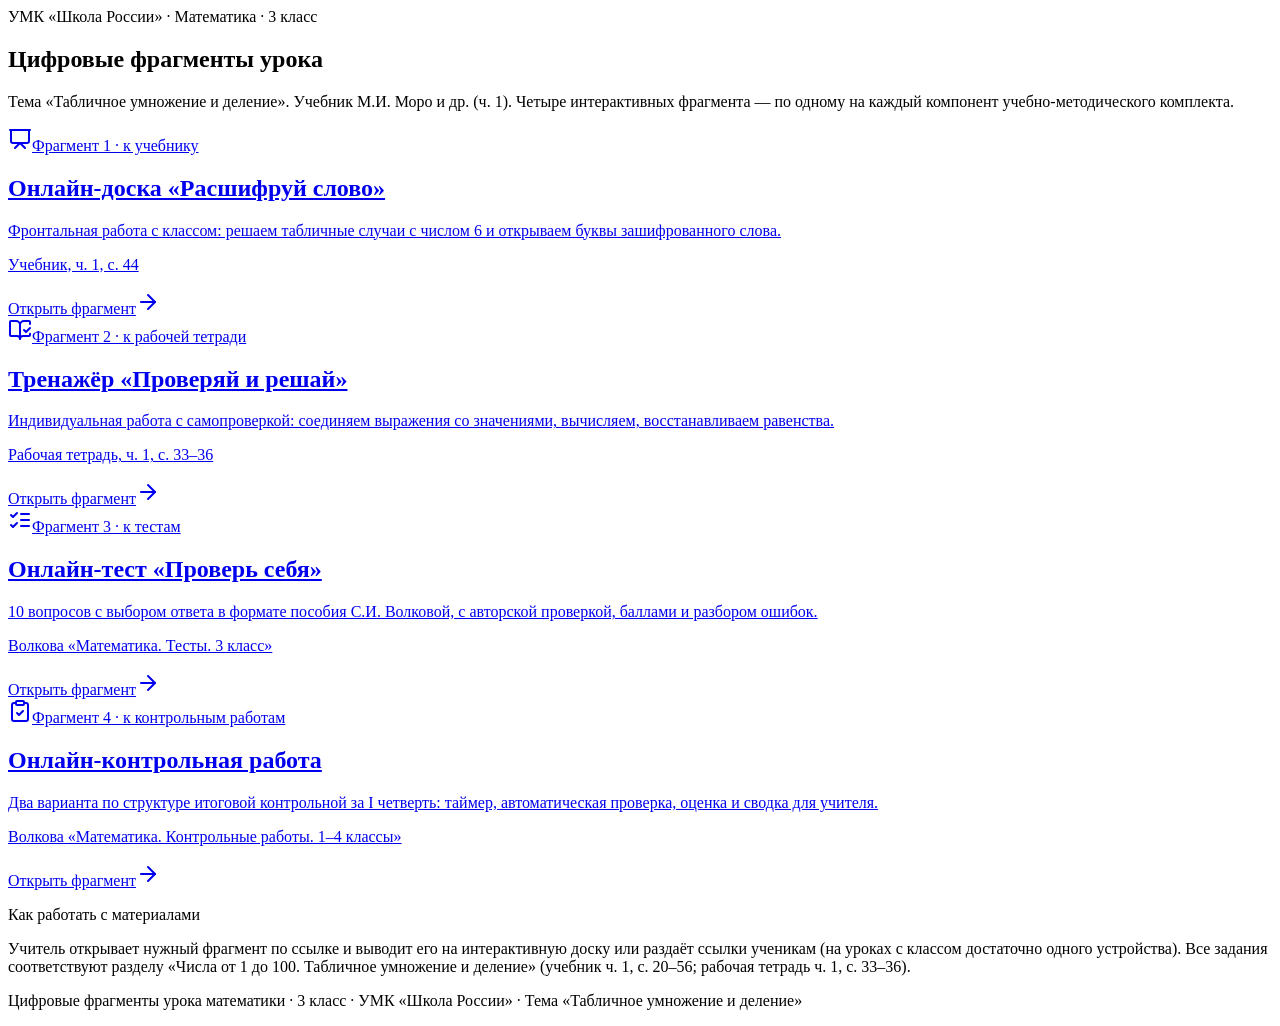
==== index.html @ 80b9be31 "Add files via upload" ====
<!DOCTYPE html><!--KElu5ObRiGUeJaAwIswGi--><html lang="ru"><head><meta charSet="utf-8"/><meta name="viewport" content="width=device-width, initial-scale=1"/><link rel="preload" href="/matematika-3klass/_next/static/media/83afe278b6a6bb3c-s.p.3a6ba036.woff2" as="font" crossorigin="" type="font/woff2"/><link rel="preload" href="/matematika-3klass/_next/static/media/9c72aa0f40e4eef8-s.p.18a48cbc.woff2" as="font" crossorigin="" type="font/woff2"/><link rel="stylesheet" href="/matematika-3klass/_next/static/chunks/040782c4805a6577.css" data-precedence="next"/><link rel="stylesheet" href="/matematika-3klass/_next/static/chunks/7fce589b2385b7d5.css" data-precedence="next"/><link rel="preload" as="script" fetchPriority="low" href="/matematika-3klass/_next/static/chunks/c39637bc9d8cb116.js"/><script src="/matematika-3klass/_next/static/chunks/771dedee3f5e1621.js" async=""></script><script src="/matematika-3klass/_next/static/chunks/db49c2003ae51c09.js" async=""></script><script src="/matematika-3klass/_next/static/chunks/turbopack-917b7f9164944c1e.js" async=""></script><script src="/matematika-3klass/_next/static/chunks/2f236954d6a65e12.js" async=""></script><script src="/matematika-3klass/_next/static/chunks/d561107c18f79517.js" async=""></script><script src="/matematika-3klass/_next/static/chunks/2fcfa10d808126ef.js" async=""></script><script src="/matematika-3klass/_next/static/chunks/d7e32919a935c265.js" async=""></script><meta name="next-size-adjust" content=""/><title>Табличное умножение и деление · 3 класс · цифровые фрагменты урока</title><meta name="description" content="Цифровые фрагменты урока математики в 3 классе (УМК «Школа России», учебник М.И. Моро и др.), тема «Табличное умножение и деление»: онлайн-доска, тренажёр к рабочей тетради, онлайн-тест и онлайн-контрольная работа."/><meta name="keywords" content="математика 3 класс,Школа России,табличное умножение,таблица умножения на 6,онлайн-доска,онлайн-тест,контрольная работа"/><script src="/matematika-3klass/_next/static/chunks/664adc71bc2617c2.js" noModule=""></script></head><body class="inter_53567ffd-module__iusvYa__variable antialiased bg-background text-foreground"><div hidden=""><!--$--><!--/$--></div><div class="flex min-h-screen flex-col bg-[#faf8f2]"><div class="flex w-full flex-col"><div class="h-2 w-full bg-stone-800" aria-hidden="true"></div><main class="mx-auto w-full max-w-5xl flex-1 px-4 pb-10 pt-10"><section class="mb-8 text-center"><span data-slot="badge" class="inline-flex items-center justify-center rounded-md border px-2 py-0.5 text-xs font-medium w-fit whitespace-nowrap shrink-0 [&amp;&gt;svg]:size-3 gap-1 [&amp;&gt;svg]:pointer-events-none focus-visible:border-ring focus-visible:ring-ring/50 focus-visible:ring-[3px] aria-invalid:ring-destructive/20 dark:aria-invalid:ring-destructive/40 aria-invalid:border-destructive transition-[color,box-shadow] overflow-hidden border-transparent [a&amp;]:hover:bg-primary/90 mb-3 bg-stone-800 text-white">УМК «Школа России» · Математика · 3 класс</span><h1 class="text-3xl font-black leading-tight text-stone-900 sm:text-4xl">Цифровые фрагменты урока</h1><p class="mx-auto mt-3 max-w-2xl text-lg text-stone-600">Тема «Табличное умножение и деление». Учебник М.И. Моро и др. (ч. 1). Четыре интерактивных фрагмента — по одному на каждый компонент учебно-методического комплекта.</p></section><section class="grid gap-4 sm:grid-cols-2" aria-label="Цифровые фрагменты"><a href="#doska" class="group flex flex-col rounded-2xl border-2 border-stone-200 bg-white p-6 shadow-sm transition-all hover:-translate-y-1 hover:shadow-md bg-emerald-100 text-emerald-800 hover:border-emerald-400"><div class="mb-3 flex items-center gap-3"><span class="flex h-12 w-12 items-center justify-center rounded-xl bg-white shadow-sm"><svg xmlns="http://www.w3.org/2000/svg" width="24" height="24" viewBox="0 0 24 24" fill="none" stroke="currentColor" stroke-width="2" stroke-linecap="round" stroke-linejoin="round" class="lucide lucide-presentation h-6 w-6" aria-hidden="true"><path d="M2 3h20"></path><path d="M21 3v11a2 2 0 0 1-2 2H5a2 2 0 0 1-2-2V3"></path><path d="m7 21 5-5 5 5"></path></svg></span><span data-slot="badge" class="inline-flex items-center justify-center rounded-md border px-2 py-0.5 text-xs font-medium w-fit whitespace-nowrap shrink-0 [&amp;&gt;svg]:size-3 gap-1 [&amp;&gt;svg]:pointer-events-none focus-visible:border-ring focus-visible:ring-ring/50 focus-visible:ring-[3px] aria-invalid:ring-destructive/20 dark:aria-invalid:ring-destructive/40 aria-invalid:border-destructive transition-[color,box-shadow] overflow-hidden text-foreground [a&amp;]:hover:bg-accent [a&amp;]:hover:text-accent-foreground border-current/30 bg-white/60">Фрагмент 1 · к учебнику</span></div><h2 class="text-xl font-bold text-stone-900">Онлайн-доска «Расшифруй слово»</h2><p class="mt-2 flex-1 text-sm leading-relaxed text-stone-600">Фронтальная работа с классом: решаем табличные случаи с числом 6 и открываем буквы зашифрованного слова.</p><p class="mt-2 text-xs font-medium text-stone-500">Учебник, ч. 1, с. 44</p><span class="mt-4 inline-flex items-center gap-1 font-semibold text-stone-900">Открыть фрагмент<svg xmlns="http://www.w3.org/2000/svg" width="24" height="24" viewBox="0 0 24 24" fill="none" stroke="currentColor" stroke-width="2" stroke-linecap="round" stroke-linejoin="round" class="lucide lucide-arrow-right h-4 w-4 transition-transform group-hover:translate-x-1" aria-hidden="true"><path d="M5 12h14"></path><path d="m12 5 7 7-7 7"></path></svg></span></a><a href="#trenazher" class="group flex flex-col rounded-2xl border-2 border-stone-200 bg-white p-6 shadow-sm transition-all hover:-translate-y-1 hover:shadow-md bg-amber-100 text-amber-800 hover:border-amber-400"><div class="mb-3 flex items-center gap-3"><span class="flex h-12 w-12 items-center justify-center rounded-xl bg-white shadow-sm"><svg xmlns="http://www.w3.org/2000/svg" width="24" height="24" viewBox="0 0 24 24" fill="none" stroke="currentColor" stroke-width="2" stroke-linecap="round" stroke-linejoin="round" class="lucide lucide-book-open-check h-6 w-6" aria-hidden="true"><path d="M12 21V7"></path><path d="m16 12 2 2 4-4"></path><path d="M22 6V4a1 1 0 0 0-1-1h-5a4 4 0 0 0-4 4 4 4 0 0 0-4-4H3a1 1 0 0 0-1 1v13a1 1 0 0 0 1 1h6a3 3 0 0 1 3 3 3 3 0 0 1 3-3h6a1 1 0 0 0 1-1v-1.3"></path></svg></span><span data-slot="badge" class="inline-flex items-center justify-center rounded-md border px-2 py-0.5 text-xs font-medium w-fit whitespace-nowrap shrink-0 [&amp;&gt;svg]:size-3 gap-1 [&amp;&gt;svg]:pointer-events-none focus-visible:border-ring focus-visible:ring-ring/50 focus-visible:ring-[3px] aria-invalid:ring-destructive/20 dark:aria-invalid:ring-destructive/40 aria-invalid:border-destructive transition-[color,box-shadow] overflow-hidden text-foreground [a&amp;]:hover:bg-accent [a&amp;]:hover:text-accent-foreground border-current/30 bg-white/60">Фрагмент 2 · к рабочей тетради</span></div><h2 class="text-xl font-bold text-stone-900">Тренажёр «Проверяй и решай»</h2><p class="mt-2 flex-1 text-sm leading-relaxed text-stone-600">Индивидуальная работа с самопроверкой: соединяем выражения со значениями, вычисляем, восстанавливаем равенства.</p><p class="mt-2 text-xs font-medium text-stone-500">Рабочая тетрадь, ч. 1, с. 33–36</p><span class="mt-4 inline-flex items-center gap-1 font-semibold text-stone-900">Открыть фрагмент<svg xmlns="http://www.w3.org/2000/svg" width="24" height="24" viewBox="0 0 24 24" fill="none" stroke="currentColor" stroke-width="2" stroke-linecap="round" stroke-linejoin="round" class="lucide lucide-arrow-right h-4 w-4 transition-transform group-hover:translate-x-1" aria-hidden="true"><path d="M5 12h14"></path><path d="m12 5 7 7-7 7"></path></svg></span></a><a href="#test" class="group flex flex-col rounded-2xl border-2 border-stone-200 bg-white p-6 shadow-sm transition-all hover:-translate-y-1 hover:shadow-md bg-teal-100 text-teal-800 hover:border-teal-400"><div class="mb-3 flex items-center gap-3"><span class="flex h-12 w-12 items-center justify-center rounded-xl bg-white shadow-sm"><svg xmlns="http://www.w3.org/2000/svg" width="24" height="24" viewBox="0 0 24 24" fill="none" stroke="currentColor" stroke-width="2" stroke-linecap="round" stroke-linejoin="round" class="lucide lucide-list-checks h-6 w-6" aria-hidden="true"><path d="m3 17 2 2 4-4"></path><path d="m3 7 2 2 4-4"></path><path d="M13 6h8"></path><path d="M13 12h8"></path><path d="M13 18h8"></path></svg></span><span data-slot="badge" class="inline-flex items-center justify-center rounded-md border px-2 py-0.5 text-xs font-medium w-fit whitespace-nowrap shrink-0 [&amp;&gt;svg]:size-3 gap-1 [&amp;&gt;svg]:pointer-events-none focus-visible:border-ring focus-visible:ring-ring/50 focus-visible:ring-[3px] aria-invalid:ring-destructive/20 dark:aria-invalid:ring-destructive/40 aria-invalid:border-destructive transition-[color,box-shadow] overflow-hidden text-foreground [a&amp;]:hover:bg-accent [a&amp;]:hover:text-accent-foreground border-current/30 bg-white/60">Фрагмент 3 · к тестам</span></div><h2 class="text-xl font-bold text-stone-900">Онлайн-тест «Проверь себя»</h2><p class="mt-2 flex-1 text-sm leading-relaxed text-stone-600">10 вопросов с выбором ответа в формате пособия С.И. Волковой, с авторской проверкой, баллами и разбором ошибок.</p><p class="mt-2 text-xs font-medium text-stone-500">Волкова «Математика. Тесты. 3 класс»</p><span class="mt-4 inline-flex items-center gap-1 font-semibold text-stone-900">Открыть фрагмент<svg xmlns="http://www.w3.org/2000/svg" width="24" height="24" viewBox="0 0 24 24" fill="none" stroke="currentColor" stroke-width="2" stroke-linecap="round" stroke-linejoin="round" class="lucide lucide-arrow-right h-4 w-4 transition-transform group-hover:translate-x-1" aria-hidden="true"><path d="M5 12h14"></path><path d="m12 5 7 7-7 7"></path></svg></span></a><a href="#kontrolnaya" class="group flex flex-col rounded-2xl border-2 border-stone-200 bg-white p-6 shadow-sm transition-all hover:-translate-y-1 hover:shadow-md bg-rose-100 text-rose-800 hover:border-rose-400"><div class="mb-3 flex items-center gap-3"><span class="flex h-12 w-12 items-center justify-center rounded-xl bg-white shadow-sm"><svg xmlns="http://www.w3.org/2000/svg" width="24" height="24" viewBox="0 0 24 24" fill="none" stroke="currentColor" stroke-width="2" stroke-linecap="round" stroke-linejoin="round" class="lucide lucide-clipboard-check h-6 w-6" aria-hidden="true"><rect width="8" height="4" x="8" y="2" rx="1" ry="1"></rect><path d="M16 4h2a2 2 0 0 1 2 2v14a2 2 0 0 1-2 2H6a2 2 0 0 1-2-2V6a2 2 0 0 1 2-2h2"></path><path d="m9 14 2 2 4-4"></path></svg></span><span data-slot="badge" class="inline-flex items-center justify-center rounded-md border px-2 py-0.5 text-xs font-medium w-fit whitespace-nowrap shrink-0 [&amp;&gt;svg]:size-3 gap-1 [&amp;&gt;svg]:pointer-events-none focus-visible:border-ring focus-visible:ring-ring/50 focus-visible:ring-[3px] aria-invalid:ring-destructive/20 dark:aria-invalid:ring-destructive/40 aria-invalid:border-destructive transition-[color,box-shadow] overflow-hidden text-foreground [a&amp;]:hover:bg-accent [a&amp;]:hover:text-accent-foreground border-current/30 bg-white/60">Фрагмент 4 · к контрольным работам</span></div><h2 class="text-xl font-bold text-stone-900">Онлайн-контрольная работа</h2><p class="mt-2 flex-1 text-sm leading-relaxed text-stone-600">Два варианта по структуре итоговой контрольной за I четверть: таймер, автоматическая проверка, оценка и сводка для учителя.</p><p class="mt-2 text-xs font-medium text-stone-500">Волкова «Математика. Контрольные работы. 1–4 классы»</p><span class="mt-4 inline-flex items-center gap-1 font-semibold text-stone-900">Открыть фрагмент<svg xmlns="http://www.w3.org/2000/svg" width="24" height="24" viewBox="0 0 24 24" fill="none" stroke="currentColor" stroke-width="2" stroke-linecap="round" stroke-linejoin="round" class="lucide lucide-arrow-right h-4 w-4 transition-transform group-hover:translate-x-1" aria-hidden="true"><path d="M5 12h14"></path><path d="m12 5 7 7-7 7"></path></svg></span></a></section><section class="mt-8 rounded-2xl bg-white p-5 text-sm text-stone-600 shadow-sm"><p class="font-semibold text-stone-800">Как работать с материалами</p><p class="mt-1">Учитель открывает нужный фрагмент по ссылке и выводит его на интерактивную доску или раздаёт ссылки ученикам (на уроках с классом достаточно одного устройства). Все задания соответствуют разделу «Числа от 1 до 100. Табличное умножение и деление» (учебник ч. 1, с. 20–56; рабочая тетрадь ч. 1, с. 33–36).</p></section></main></div><footer class="mt-auto border-t bg-white/70 py-3 text-center text-xs text-stone-500">Цифровые фрагменты урока математики · 3 класс · УМК «Школа России» · Тема «Табличное умножение и деление»</footer></div><!--$--><!--/$--><div role="region" aria-label="Notifications (F8)" tabindex="-1" style="pointer-events:none"><ol tabindex="-1" class="fixed top-0 z-[100] flex max-h-screen w-full flex-col-reverse p-4 sm:bottom-0 sm:right-0 sm:top-auto sm:flex-col md:max-w-[420px]"></ol></div><script src="/matematika-3klass/_next/static/chunks/c39637bc9d8cb116.js" id="_R_" async=""></script><script>(self.__next_f=self.__next_f||[]).push([0])</script><script>self.__next_f.push([1,"1:\"$Sreact.fragment\"\n2:I[39756,[\"/matematika-3klass/_next/static/chunks/2f236954d6a65e12.js\"],\"default\"]\n3:I[37457,[\"/matematika-3klass/_next/static/chunks/2f236954d6a65e12.js\"],\"default\"]\n4:I[77855,[\"/matematika-3klass/_next/static/chunks/d561107c18f79517.js\",\"/matematika-3klass/_next/static/chunks/2fcfa10d808126ef.js\"],\"Toaster\"]\n5:I[47257,[\"/matematika-3klass/_next/static/chunks/2f236954d6a65e12.js\"],\"ClientPageRoot\"]\n6:I[52683,[\"/matematika-3klass/_next/static/chunks/d561107c18f79517.js\",\"/matematika-3klass/_next/static/chunks/2fcfa10d808126ef.js\",\"/matematika-3klass/_next/static/chunks/d7e32919a935c265.js\"],\"default\"]\n9:I[97367,[\"/matematika-3klass/_next/static/chunks/2f236954d6a65e12.js\"],\"OutletBoundary\"]\na:\"$Sreact.suspense\"\nc:I[97367,[\"/matematika-3klass/_next/static/chunks/2f236954d6a65e12.js\"],\"ViewportBoundary\"]\ne:I[97367,[\"/matematika-3klass/_next/static/chunks/2f236954d6a65e12.js\"],\"MetadataBoundary\"]\n10:I[68027,[\"/matematika-3klass/_next/static/chunks/2f236954d6a65e12.js\"],\"default\"]\n:HL[\"/matematika-3klass/_next/static/chunks/040782c4805a6577.css\",\"style\"]\n:HL[\"/matematika-3klass/_next/static/chunks/7fce589b2385b7d5.css\",\"style\"]\n:HL[\"/matematika-3klass/_next/static/media/83afe278b6a6bb3c-s.p.3a6ba036.woff2\",\"font\",{\"crossOrigin\":\"\",\"type\":\"font/woff2\"}]\n:HL[\"/matematika-3klass/_next/static/media/9c72aa0f40e4eef8-s.p.18a48cbc.woff2\",\"font\",{\"crossOrigin\":\"\",\"type\":\"font/woff2\"}]\n"])</script><script>self.__next_f.push([1,"0:{\"P\":null,\"b\":\"KElu5ObRiGUeJaAwIswGi\",\"c\":[\"\",\"\"],\"q\":\"\",\"i\":false,\"f\":[[[\"\",{\"children\":[\"__PAGE__\",{}]},\"$undefined\",\"$undefined\",true],[[\"$\",\"$1\",\"c\",{\"children\":[[[\"$\",\"link\",\"0\",{\"rel\":\"stylesheet\",\"href\":\"/matematika-3klass/_next/static/chunks/040782c4805a6577.css\",\"precedence\":\"next\",\"crossOrigin\":\"$undefined\",\"nonce\":\"$undefined\"}],[\"$\",\"link\",\"1\",{\"rel\":\"stylesheet\",\"href\":\"/matematika-3klass/_next/static/chunks/7fce589b2385b7d5.css\",\"precedence\":\"next\",\"crossOrigin\":\"$undefined\",\"nonce\":\"$undefined\"}],[\"$\",\"script\",\"script-0\",{\"src\":\"/matematika-3klass/_next/static/chunks/d561107c18f79517.js\",\"async\":true,\"nonce\":\"$undefined\"}],[\"$\",\"script\",\"script-1\",{\"src\":\"/matematika-3klass/_next/static/chunks/2fcfa10d808126ef.js\",\"async\":true,\"nonce\":\"$undefined\"}]],[\"$\",\"html\",null,{\"lang\":\"ru\",\"suppressHydrationWarning\":true,\"children\":[\"$\",\"body\",null,{\"className\":\"inter_53567ffd-module__iusvYa__variable antialiased bg-background text-foreground\",\"children\":[[\"$\",\"$L2\",null,{\"parallelRouterKey\":\"children\",\"error\":\"$undefined\",\"errorStyles\":\"$undefined\",\"errorScripts\":\"$undefined\",\"template\":[\"$\",\"$L3\",null,{}],\"templateStyles\":\"$undefined\",\"templateScripts\":\"$undefined\",\"notFound\":[[[\"$\",\"title\",null,{\"children\":\"404: This page could not be found.\"}],[\"$\",\"div\",null,{\"style\":{\"fontFamily\":\"system-ui,\\\"Segoe UI\\\",Roboto,Helvetica,Arial,sans-serif,\\\"Apple Color Emoji\\\",\\\"Segoe UI Emoji\\\"\",\"height\":\"100vh\",\"textAlign\":\"center\",\"display\":\"flex\",\"flexDirection\":\"column\",\"alignItems\":\"center\",\"justifyContent\":\"center\"},\"children\":[\"$\",\"div\",null,{\"children\":[[\"$\",\"style\",null,{\"dangerouslySetInnerHTML\":{\"__html\":\"body{color:#000;background:#fff;margin:0}.next-error-h1{border-right:1px solid rgba(0,0,0,.3)}@media (prefers-color-scheme:dark){body{color:#fff;background:#000}.next-error-h1{border-right:1px solid rgba(255,255,255,.3)}}\"}}],[\"$\",\"h1\",null,{\"className\":\"next-error-h1\",\"style\":{\"display\":\"inline-block\",\"margin\":\"0 20px 0 0\",\"padding\":\"0 23px 0 0\",\"fontSize\":24,\"fontWeight\":500,\"verticalAlign\":\"top\",\"lineHeight\":\"49px\"},\"children\":404}],[\"$\",\"div\",null,{\"style\":{\"display\":\"inline-block\"},\"children\":[\"$\",\"h2\",null,{\"style\":{\"fontSize\":14,\"fontWeight\":400,\"lineHeight\":\"49px\",\"margin\":0},\"children\":\"This page could not be found.\"}]}]]}]}]],[]],\"forbidden\":\"$undefined\",\"unauthorized\":\"$undefined\"}],[\"$\",\"$L4\",null,{}]]}]}]]}],{\"children\":[[\"$\",\"$1\",\"c\",{\"children\":[[\"$\",\"$L5\",null,{\"Component\":\"$6\",\"serverProvidedParams\":{\"searchParams\":{},\"params\":{},\"promises\":[\"$@7\",\"$@8\"]}}],[[\"$\",\"script\",\"script-0\",{\"src\":\"/matematika-3klass/_next/static/chunks/d7e32919a935c265.js\",\"async\":true,\"nonce\":\"$undefined\"}]],[\"$\",\"$L9\",null,{\"children\":[\"$\",\"$a\",null,{\"name\":\"Next.MetadataOutlet\",\"children\":\"$@b\"}]}]]}],{},null,false,false]},null,false,false],[\"$\",\"$1\",\"h\",{\"children\":[null,[\"$\",\"$Lc\",null,{\"children\":\"$Ld\"}],[\"$\",\"div\",null,{\"hidden\":true,\"children\":[\"$\",\"$Le\",null,{\"children\":[\"$\",\"$a\",null,{\"name\":\"Next.Metadata\",\"children\":\"$Lf\"}]}]}],[\"$\",\"meta\",null,{\"name\":\"next-size-adjust\",\"content\":\"\"}]]}],false]],\"m\":\"$undefined\",\"G\":[\"$10\",[]],\"S\":true}\n"])</script><script>self.__next_f.push([1,"7:{}\n8:\"$0:f:0:1:1:children:0:props:children:0:props:serverProvidedParams:params\"\n"])</script><script>self.__next_f.push([1,"d:[[\"$\",\"meta\",\"0\",{\"charSet\":\"utf-8\"}],[\"$\",\"meta\",\"1\",{\"name\":\"viewport\",\"content\":\"width=device-width, initial-scale=1\"}]]\n"])</script><script>self.__next_f.push([1,"b:null\nf:[[\"$\",\"title\",\"0\",{\"children\":\"Табличное умножение и деление · 3 класс · цифровые фрагменты урока\"}],[\"$\",\"meta\",\"1\",{\"name\":\"description\",\"content\":\"Цифровые фрагменты урока математики в 3 классе (УМК «Школа России», учебник М.И. Моро и др.), тема «Табличное умножение и деление»: онлайн-доска, тренажёр к рабочей тетради, онлайн-тест и онлайн-контрольная работа.\"}],[\"$\",\"meta\",\"2\",{\"name\":\"keywords\",\"content\":\"математика 3 класс,Школа России,табличное умножение,таблица умножения на 6,онлайн-доска,онлайн-тест,контрольная работа\"}]]\n"])</script></body></html>
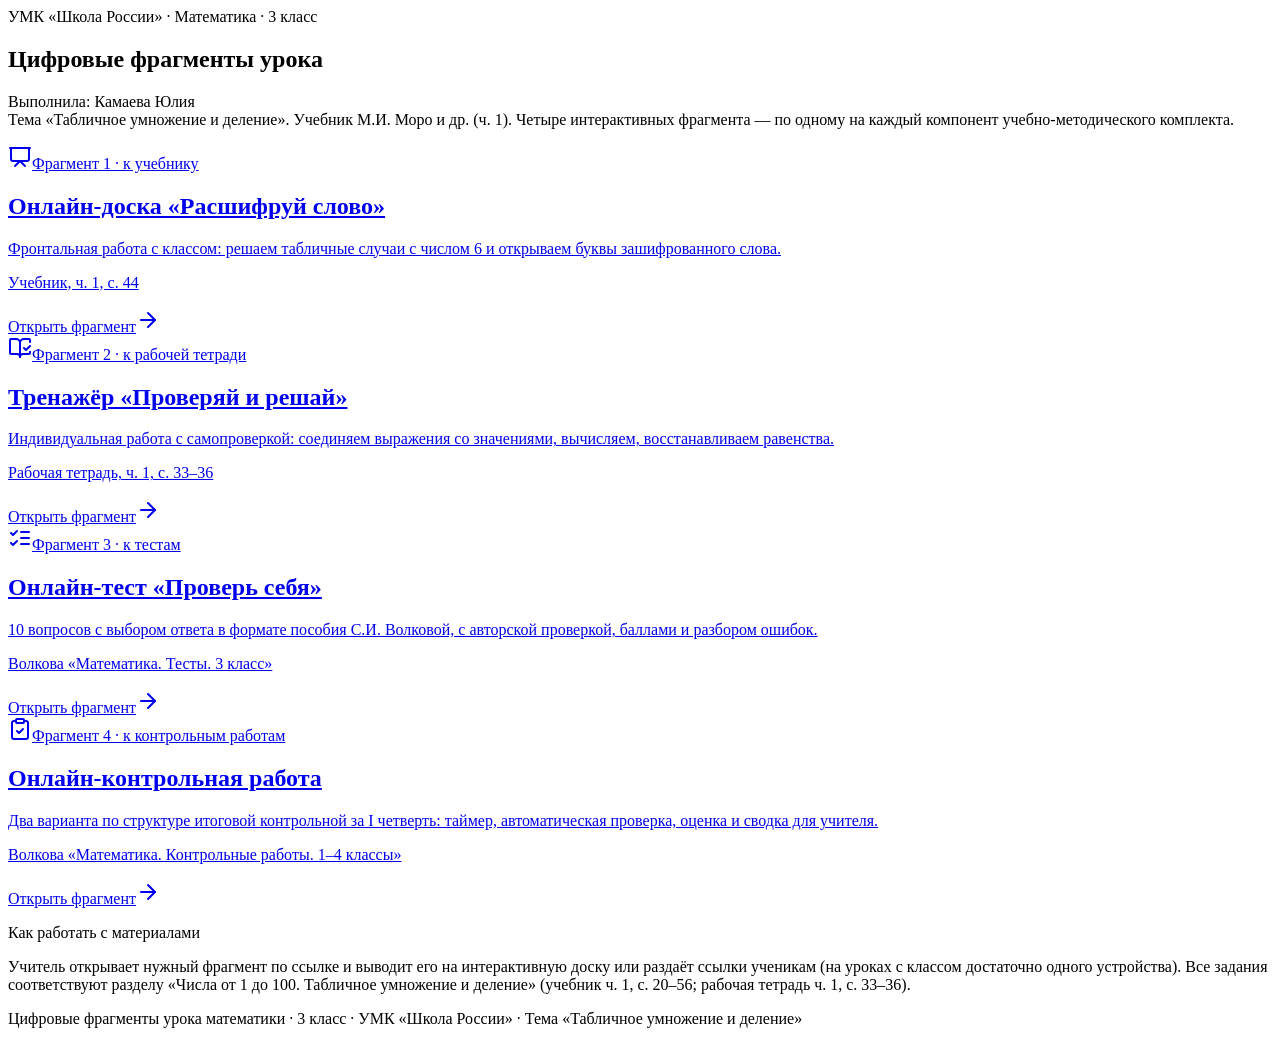
==== commit 238bf11c: "Update index.html" ====
--- a/index.html
+++ b/index.html
@@ -1 +1 @@
-<!DOCTYPE html><!--KElu5ObRiGUeJaAwIswGi--><html lang="ru"><head><meta charSet="utf-8"/><meta name="viewport" content="width=device-width, initial-scale=1"/><link rel="preload" href="/matematika-3klass/_next/static/media/83afe278b6a6bb3c-s.p.3a6ba036.woff2" as="font" crossorigin="" type="font/woff2"/><link rel="preload" href="/matematika-3klass/_next/static/media/9c72aa0f40e4eef8-s.p.18a48cbc.woff2" as="font" crossorigin="" type="font/woff2"/><link rel="stylesheet" href="/matematika-3klass/_next/static/chunks/040782c4805a6577.css" data-precedence="next"/><link rel="stylesheet" href="/matematika-3klass/_next/static/chunks/7fce589b2385b7d5.css" data-precedence="next"/><link rel="preload" as="script" fetchPriority="low" href="/matematika-3klass/_next/static/chunks/c39637bc9d8cb116.js"/><script src="/matematika-3klass/_next/static/chunks/771dedee3f5e1621.js" async=""></script><script src="/matematika-3klass/_next/static/chunks/db49c2003ae51c09.js" async=""></script><script src="/matematika-3klass/_next/static/chunks/turbopack-917b7f9164944c1e.js" async=""></script><script src="/matematika-3klass/_next/static/chunks/2f236954d6a65e12.js" async=""></script><script src="/matematika-3klass/_next/static/chunks/d561107c18f79517.js" async=""></script><script src="/matematika-3klass/_next/static/chunks/2fcfa10d808126ef.js" async=""></script><script src="/matematika-3klass/_next/static/chunks/d7e32919a935c265.js" async=""></script><meta name="next-size-adjust" content=""/><title>Табличное умножение и деление · 3 класс · цифровые фрагменты урока</title><meta name="description" content="Цифровые фрагменты урока математики в 3 классе (УМК «Школа России», учебник М.И. Моро и др.), тема «Табличное умножение и деление»: онлайн-доска, тренажёр к рабочей тетради, онлайн-тест и онлайн-контрольная работа."/><meta name="keywords" content="математика 3 класс,Школа России,табличное умножение,таблица умножения на 6,онлайн-доска,онлайн-тест,контрольная работа"/><script src="/matematika-3klass/_next/static/chunks/664adc71bc2617c2.js" noModule=""></script></head><body class="inter_53567ffd-module__iusvYa__variable antialiased bg-background text-foreground"><div hidden=""><!--$--><!--/$--></div><div class="flex min-h-screen flex-col bg-[#faf8f2]"><div class="flex w-full flex-col"><div class="h-2 w-full bg-stone-800" aria-hidden="true"></div><main class="mx-auto w-full max-w-5xl flex-1 px-4 pb-10 pt-10"><section class="mb-8 text-center"><span data-slot="badge" class="inline-flex items-center justify-center rounded-md border px-2 py-0.5 text-xs font-medium w-fit whitespace-nowrap shrink-0 [&amp;&gt;svg]:size-3 gap-1 [&amp;&gt;svg]:pointer-events-none focus-visible:border-ring focus-visible:ring-ring/50 focus-visible:ring-[3px] aria-invalid:ring-destructive/20 dark:aria-invalid:ring-destructive/40 aria-invalid:border-destructive transition-[color,box-shadow] overflow-hidden border-transparent [a&amp;]:hover:bg-primary/90 mb-3 bg-stone-800 text-white">УМК «Школа России» · Математика · 3 класс</span><h1 class="text-3xl font-black leading-tight text-stone-900 sm:text-4xl">Цифровые фрагменты урока</h1><p class="mx-auto mt-3 max-w-2xl text-lg text-stone-600">Тема «Табличное умножение и деление». Учебник М.И. Моро и др. (ч. 1). Четыре интерактивных фрагмента — по одному на каждый компонент учебно-методического комплекта.</p></section><section class="grid gap-4 sm:grid-cols-2" aria-label="Цифровые фрагменты"><a href="#doska" class="group flex flex-col rounded-2xl border-2 border-stone-200 bg-white p-6 shadow-sm transition-all hover:-translate-y-1 hover:shadow-md bg-emerald-100 text-emerald-800 hover:border-emerald-400"><div class="mb-3 flex items-center gap-3"><span class="flex h-12 w-12 items-center justify-center rounded-xl bg-white shadow-sm"><svg xmlns="http://www.w3.org/2000/svg" width="24" height="24" viewBox="0 0 24 24" fill="none" stroke="currentColor" stroke-width="2" stroke-linecap="round" stroke-linejoin="round" class="lucide lucide-presentation h-6 w-6" aria-hidden="true"><path d="M2 3h20"></path><path d="M21 3v11a2 2 0 0 1-2 2H5a2 2 0 0 1-2-2V3"></path><path d="m7 21 5-5 5 5"></path></svg></span><span data-slot="badge" class="inline-flex items-center justify-center rounded-md border px-2 py-0.5 text-xs font-medium w-fit whitespace-nowrap shrink-0 [&amp;&gt;svg]:size-3 gap-1 [&amp;&gt;svg]:pointer-events-none focus-visible:border-ring focus-visible:ring-ring/50 focus-visible:ring-[3px] aria-invalid:ring-destructive/20 dark:aria-invalid:ring-destructive/40 aria-invalid:border-destructive transition-[color,box-shadow] overflow-hidden text-foreground [a&amp;]:hover:bg-accent [a&amp;]:hover:text-accent-foreground border-current/30 bg-white/60">Фрагмент 1 · к учебнику</span></div><h2 class="text-xl font-bold text-stone-900">Онлайн-доска «Расшифруй слово»</h2><p class="mt-2 flex-1 text-sm leading-relaxed text-stone-600">Фронтальная работа с классом: решаем табличные случаи с числом 6 и открываем буквы зашифрованного слова.</p><p class="mt-2 text-xs font-medium text-stone-500">Учебник, ч. 1, с. 44</p><span class="mt-4 inline-flex items-center gap-1 font-semibold text-stone-900">Открыть фрагмент<svg xmlns="http://www.w3.org/2000/svg" width="24" height="24" viewBox="0 0 24 24" fill="none" stroke="currentColor" stroke-width="2" stroke-linecap="round" stroke-linejoin="round" class="lucide lucide-arrow-right h-4 w-4 transition-transform group-hover:translate-x-1" aria-hidden="true"><path d="M5 12h14"></path><path d="m12 5 7 7-7 7"></path></svg></span></a><a href="#trenazher" class="group flex flex-col rounded-2xl border-2 border-stone-200 bg-white p-6 shadow-sm transition-all hover:-translate-y-1 hover:shadow-md bg-amber-100 text-amber-800 hover:border-amber-400"><div class="mb-3 flex items-center gap-3"><span class="flex h-12 w-12 items-center justify-center rounded-xl bg-white shadow-sm"><svg xmlns="http://www.w3.org/2000/svg" width="24" height="24" viewBox="0 0 24 24" fill="none" stroke="currentColor" stroke-width="2" stroke-linecap="round" stroke-linejoin="round" class="lucide lucide-book-open-check h-6 w-6" aria-hidden="true"><path d="M12 21V7"></path><path d="m16 12 2 2 4-4"></path><path d="M22 6V4a1 1 0 0 0-1-1h-5a4 4 0 0 0-4 4 4 4 0 0 0-4-4H3a1 1 0 0 0-1 1v13a1 1 0 0 0 1 1h6a3 3 0 0 1 3 3 3 3 0 0 1 3-3h6a1 1 0 0 0 1-1v-1.3"></path></svg></span><span data-slot="badge" class="inline-flex items-center justify-center rounded-md border px-2 py-0.5 text-xs font-medium w-fit whitespace-nowrap shrink-0 [&amp;&gt;svg]:size-3 gap-1 [&amp;&gt;svg]:pointer-events-none focus-visible:border-ring focus-visible:ring-ring/50 focus-visible:ring-[3px] aria-invalid:ring-destructive/20 dark:aria-invalid:ring-destructive/40 aria-invalid:border-destructive transition-[color,box-shadow] overflow-hidden text-foreground [a&amp;]:hover:bg-accent [a&amp;]:hover:text-accent-foreground border-current/30 bg-white/60">Фрагмент 2 · к рабочей тетради</span></div><h2 class="text-xl font-bold text-stone-900">Тренажёр «Проверяй и решай»</h2><p class="mt-2 flex-1 text-sm leading-relaxed text-stone-600">Индивидуальная работа с самопроверкой: соединяем выражения со значениями, вычисляем, восстанавливаем равенства.</p><p class="mt-2 text-xs font-medium text-stone-500">Рабочая тетрадь, ч. 1, с. 33–36</p><span class="mt-4 inline-flex items-center gap-1 font-semibold text-stone-900">Открыть фрагмент<svg xmlns="http://www.w3.org/2000/svg" width="24" height="24" viewBox="0 0 24 24" fill="none" stroke="currentColor" stroke-width="2" stroke-linecap="round" stroke-linejoin="round" class="lucide lucide-arrow-right h-4 w-4 transition-transform group-hover:translate-x-1" aria-hidden="true"><path d="M5 12h14"></path><path d="m12 5 7 7-7 7"></path></svg></span></a><a href="#test" class="group flex flex-col rounded-2xl border-2 border-stone-200 bg-white p-6 shadow-sm transition-all hover:-translate-y-1 hover:shadow-md bg-teal-100 text-teal-800 hover:border-teal-400"><div class="mb-3 flex items-center gap-3"><span class="flex h-12 w-12 items-center justify-center rounded-xl bg-white shadow-sm"><svg xmlns="http://www.w3.org/2000/svg" width="24" height="24" viewBox="0 0 24 24" fill="none" stroke="currentColor" stroke-width="2" stroke-linecap="round" stroke-linejoin="round" class="lucide lucide-list-checks h-6 w-6" aria-hidden="true"><path d="m3 17 2 2 4-4"></path><path d="m3 7 2 2 4-4"></path><path d="M13 6h8"></path><path d="M13 12h8"></path><path d="M13 18h8"></path></svg></span><span data-slot="badge" class="inline-flex items-center justify-center rounded-md border px-2 py-0.5 text-xs font-medium w-fit whitespace-nowrap shrink-0 [&amp;&gt;svg]:size-3 gap-1 [&amp;&gt;svg]:pointer-events-none focus-visible:border-ring focus-visible:ring-ring/50 focus-visible:ring-[3px] aria-invalid:ring-destructive/20 dark:aria-invalid:ring-destructive/40 aria-invalid:border-destructive transition-[color,box-shadow] overflow-hidden text-foreground [a&amp;]:hover:bg-accent [a&amp;]:hover:text-accent-foreground border-current/30 bg-white/60">Фрагмент 3 · к тестам</span></div><h2 class="text-xl font-bold text-stone-900">Онлайн-тест «Проверь себя»</h2><p class="mt-2 flex-1 text-sm leading-relaxed text-stone-600">10 вопросов с выбором ответа в формате пособия С.И. Волковой, с авторской проверкой, баллами и разбором ошибок.</p><p class="mt-2 text-xs font-medium text-stone-500">Волкова «Математика. Тесты. 3 класс»</p><span class="mt-4 inline-flex items-center gap-1 font-semibold text-stone-900">Открыть фрагмент<svg xmlns="http://www.w3.org/2000/svg" width="24" height="24" viewBox="0 0 24 24" fill="none" stroke="currentColor" stroke-width="2" stroke-linecap="round" stroke-linejoin="round" class="lucide lucide-arrow-right h-4 w-4 transition-transform group-hover:translate-x-1" aria-hidden="true"><path d="M5 12h14"></path><path d="m12 5 7 7-7 7"></path></svg></span></a><a href="#kontrolnaya" class="group flex flex-col rounded-2xl border-2 border-stone-200 bg-white p-6 shadow-sm transition-all hover:-translate-y-1 hover:shadow-md bg-rose-100 text-rose-800 hover:border-rose-400"><div class="mb-3 flex items-center gap-3"><span class="flex h-12 w-12 items-center justify-center rounded-xl bg-white shadow-sm"><svg xmlns="http://www.w3.org/2000/svg" width="24" height="24" viewBox="0 0 24 24" fill="none" stroke="currentColor" stroke-width="2" stroke-linecap="round" stroke-linejoin="round" class="lucide lucide-clipboard-check h-6 w-6" aria-hidden="true"><rect width="8" height="4" x="8" y="2" rx="1" ry="1"></rect><path d="M16 4h2a2 2 0 0 1 2 2v14a2 2 0 0 1-2 2H6a2 2 0 0 1-2-2V6a2 2 0 0 1 2-2h2"></path><path d="m9 14 2 2 4-4"></path></svg></span><span data-slot="badge" class="inline-flex items-center justify-center rounded-md border px-2 py-0.5 text-xs font-medium w-fit whitespace-nowrap shrink-0 [&amp;&gt;svg]:size-3 gap-1 [&amp;&gt;svg]:pointer-events-none focus-visible:border-ring focus-visible:ring-ring/50 focus-visible:ring-[3px] aria-invalid:ring-destructive/20 dark:aria-invalid:ring-destructive/40 aria-invalid:border-destructive transition-[color,box-shadow] overflow-hidden text-foreground [a&amp;]:hover:bg-accent [a&amp;]:hover:text-accent-foreground border-current/30 bg-white/60">Фрагмент 4 · к контрольным работам</span></div><h2 class="text-xl font-bold text-stone-900">Онлайн-контрольная работа</h2><p class="mt-2 flex-1 text-sm leading-relaxed text-stone-600">Два варианта по структуре итоговой контрольной за I четверть: таймер, автоматическая проверка, оценка и сводка для учителя.</p><p class="mt-2 text-xs font-medium text-stone-500">Волкова «Математика. Контрольные работы. 1–4 классы»</p><span class="mt-4 inline-flex items-center gap-1 font-semibold text-stone-900">Открыть фрагмент<svg xmlns="http://www.w3.org/2000/svg" width="24" height="24" viewBox="0 0 24 24" fill="none" stroke="currentColor" stroke-width="2" stroke-linecap="round" stroke-linejoin="round" class="lucide lucide-arrow-right h-4 w-4 transition-transform group-hover:translate-x-1" aria-hidden="true"><path d="M5 12h14"></path><path d="m12 5 7 7-7 7"></path></svg></span></a></section><section class="mt-8 rounded-2xl bg-white p-5 text-sm text-stone-600 shadow-sm"><p class="font-semibold text-stone-800">Как работать с материалами</p><p class="mt-1">Учитель открывает нужный фрагмент по ссылке и выводит его на интерактивную доску или раздаёт ссылки ученикам (на уроках с классом достаточно одного устройства). Все задания соответствуют разделу «Числа от 1 до 100. Табличное умножение и деление» (учебник ч. 1, с. 20–56; рабочая тетрадь ч. 1, с. 33–36).</p></section></main></div><footer class="mt-auto border-t bg-white/70 py-3 text-center text-xs text-stone-500">Цифровые фрагменты урока математики · 3 класс · УМК «Школа России» · Тема «Табличное умножение и деление»</footer></div><!--$--><!--/$--><div role="region" aria-label="Notifications (F8)" tabindex="-1" style="pointer-events:none"><ol tabindex="-1" class="fixed top-0 z-[100] flex max-h-screen w-full flex-col-reverse p-4 sm:bottom-0 sm:right-0 sm:top-auto sm:flex-col md:max-w-[420px]"></ol></div><script src="/matematika-3klass/_next/static/chunks/c39637bc9d8cb116.js" id="_R_" async=""></script><script>(self.__next_f=self.__next_f||[]).push([0])</script><script>self.__next_f.push([1,"1:\"$Sreact.fragment\"\n2:I[39756,[\"/matematika-3klass/_next/static/chunks/2f236954d6a65e12.js\"],\"default\"]\n3:I[37457,[\"/matematika-3klass/_next/static/chunks/2f236954d6a65e12.js\"],\"default\"]\n4:I[77855,[\"/matematika-3klass/_next/static/chunks/d561107c18f79517.js\",\"/matematika-3klass/_next/static/chunks/2fcfa10d808126ef.js\"],\"Toaster\"]\n5:I[47257,[\"/matematika-3klass/_next/static/chunks/2f236954d6a65e12.js\"],\"ClientPageRoot\"]\n6:I[52683,[\"/matematika-3klass/_next/static/chunks/d561107c18f79517.js\",\"/matematika-3klass/_next/static/chunks/2fcfa10d808126ef.js\",\"/matematika-3klass/_next/static/chunks/d7e32919a935c265.js\"],\"default\"]\n9:I[97367,[\"/matematika-3klass/_next/static/chunks/2f236954d6a65e12.js\"],\"OutletBoundary\"]\na:\"$Sreact.suspense\"\nc:I[97367,[\"/matematika-3klass/_next/static/chunks/2f236954d6a65e12.js\"],\"ViewportBoundary\"]\ne:I[97367,[\"/matematika-3klass/_next/static/chunks/2f236954d6a65e12.js\"],\"MetadataBoundary\"]\n10:I[68027,[\"/matematika-3klass/_next/static/chunks/2f236954d6a65e12.js\"],\"default\"]\n:HL[\"/matematika-3klass/_next/static/chunks/040782c4805a6577.css\",\"style\"]\n:HL[\"/matematika-3klass/_next/static/chunks/7fce589b2385b7d5.css\",\"style\"]\n:HL[\"/matematika-3klass/_next/static/media/83afe278b6a6bb3c-s.p.3a6ba036.woff2\",\"font\",{\"crossOrigin\":\"\",\"type\":\"font/woff2\"}]\n:HL[\"/matematika-3klass/_next/static/media/9c72aa0f40e4eef8-s.p.18a48cbc.woff2\",\"font\",{\"crossOrigin\":\"\",\"type\":\"font/woff2\"}]\n"])</script><script>self.__next_f.push([1,"0:{\"P\":null,\"b\":\"KElu5ObRiGUeJaAwIswGi\",\"c\":[\"\",\"\"],\"q\":\"\",\"i\":false,\"f\":[[[\"\",{\"children\":[\"__PAGE__\",{}]},\"$undefined\",\"$undefined\",true],[[\"$\",\"$1\",\"c\",{\"children\":[[[\"$\",\"link\",\"0\",{\"rel\":\"stylesheet\",\"href\":\"/matematika-3klass/_next/static/chunks/040782c4805a6577.css\",\"precedence\":\"next\",\"crossOrigin\":\"$undefined\",\"nonce\":\"$undefined\"}],[\"$\",\"link\",\"1\",{\"rel\":\"stylesheet\",\"href\":\"/matematika-3klass/_next/static/chunks/7fce589b2385b7d5.css\",\"precedence\":\"next\",\"crossOrigin\":\"$undefined\",\"nonce\":\"$undefined\"}],[\"$\",\"script\",\"script-0\",{\"src\":\"/matematika-3klass/_next/static/chunks/d561107c18f79517.js\",\"async\":true,\"nonce\":\"$undefined\"}],[\"$\",\"script\",\"script-1\",{\"src\":\"/matematika-3klass/_next/static/chunks/2fcfa10d808126ef.js\",\"async\":true,\"nonce\":\"$undefined\"}]],[\"$\",\"html\",null,{\"lang\":\"ru\",\"suppressHydrationWarning\":true,\"children\":[\"$\",\"body\",null,{\"className\":\"inter_53567ffd-module__iusvYa__variable antialiased bg-background text-foreground\",\"children\":[[\"$\",\"$L2\",null,{\"parallelRouterKey\":\"children\",\"error\":\"$undefined\",\"errorStyles\":\"$undefined\",\"errorScripts\":\"$undefined\",\"template\":[\"$\",\"$L3\",null,{}],\"templateStyles\":\"$undefined\",\"templateScripts\":\"$undefined\",\"notFound\":[[[\"$\",\"title\",null,{\"children\":\"404: This page could not be found.\"}],[\"$\",\"div\",null,{\"style\":{\"fontFamily\":\"system-ui,\\\"Segoe UI\\\",Roboto,Helvetica,Arial,sans-serif,\\\"Apple Color Emoji\\\",\\\"Segoe UI Emoji\\\"\",\"height\":\"100vh\",\"textAlign\":\"center\",\"display\":\"flex\",\"flexDirection\":\"column\",\"alignItems\":\"center\",\"justifyContent\":\"center\"},\"children\":[\"$\",\"div\",null,{\"children\":[[\"$\",\"style\",null,{\"dangerouslySetInnerHTML\":{\"__html\":\"body{color:#000;background:#fff;margin:0}.next-error-h1{border-right:1px solid rgba(0,0,0,.3)}@media (prefers-color-scheme:dark){body{color:#fff;background:#000}.next-error-h1{border-right:1px solid rgba(255,255,255,.3)}}\"}}],[\"$\",\"h1\",null,{\"className\":\"next-error-h1\",\"style\":{\"display\":\"inline-block\",\"margin\":\"0 20px 0 0\",\"padding\":\"0 23px 0 0\",\"fontSize\":24,\"fontWeight\":500,\"verticalAlign\":\"top\",\"lineHeight\":\"49px\"},\"children\":404}],[\"$\",\"div\",null,{\"style\":{\"display\":\"inline-block\"},\"children\":[\"$\",\"h2\",null,{\"style\":{\"fontSize\":14,\"fontWeight\":400,\"lineHeight\":\"49px\",\"margin\":0},\"children\":\"This page could not be found.\"}]}]]}]}]],[]],\"forbidden\":\"$undefined\",\"unauthorized\":\"$undefined\"}],[\"$\",\"$L4\",null,{}]]}]}]]}],{\"children\":[[\"$\",\"$1\",\"c\",{\"children\":[[\"$\",\"$L5\",null,{\"Component\":\"$6\",\"serverProvidedParams\":{\"searchParams\":{},\"params\":{},\"promises\":[\"$@7\",\"$@8\"]}}],[[\"$\",\"script\",\"script-0\",{\"src\":\"/matematika-3klass/_next/static/chunks/d7e32919a935c265.js\",\"async\":true,\"nonce\":\"$undefined\"}]],[\"$\",\"$L9\",null,{\"children\":[\"$\",\"$a\",null,{\"name\":\"Next.MetadataOutlet\",\"children\":\"$@b\"}]}]]}],{},null,false,false]},null,false,false],[\"$\",\"$1\",\"h\",{\"children\":[null,[\"$\",\"$Lc\",null,{\"children\":\"$Ld\"}],[\"$\",\"div\",null,{\"hidden\":true,\"children\":[\"$\",\"$Le\",null,{\"children\":[\"$\",\"$a\",null,{\"name\":\"Next.Metadata\",\"children\":\"$Lf\"}]}]}],[\"$\",\"meta\",null,{\"name\":\"next-size-adjust\",\"content\":\"\"}]]}],false]],\"m\":\"$undefined\",\"G\":[\"$10\",[]],\"S\":true}\n"])</script><script>self.__next_f.push([1,"7:{}\n8:\"$0:f:0:1:1:children:0:props:children:0:props:serverProvidedParams:params\"\n"])</script><script>self.__next_f.push([1,"d:[[\"$\",\"meta\",\"0\",{\"charSet\":\"utf-8\"}],[\"$\",\"meta\",\"1\",{\"name\":\"viewport\",\"content\":\"width=device-width, initial-scale=1\"}]]\n"])</script><script>self.__next_f.push([1,"b:null\nf:[[\"$\",\"title\",\"0\",{\"children\":\"Табличное умножение и деление · 3 класс · цифровые фрагменты урока\"}],[\"$\",\"meta\",\"1\",{\"name\":\"description\",\"content\":\"Цифровые фрагменты урока математики в 3 классе (УМК «Школа России», учебник М.И. Моро и др.), тема «Табличное умножение и деление»: онлайн-доска, тренажёр к рабочей тетради, онлайн-тест и онлайн-контрольная работа.\"}],[\"$\",\"meta\",\"2\",{\"name\":\"keywords\",\"content\":\"математика 3 класс,Школа России,табличное умножение,таблица умножения на 6,онлайн-доска,онлайн-тест,контрольная работа\"}]]\n"])</script></body></html>+<!DOCTYPE html><!--KElu5ObRiGUeJaAwIswGi--><html lang="ru"><head><meta charSet="utf-8"/><meta name="viewport" content="width=device-width, initial-scale=1"/><link rel="preload" href="/matematika-3klass/_next/static/media/83afe278b6a6bb3c-s.p.3a6ba036.woff2" as="font" crossorigin="" type="font/woff2"/><link rel="preload" href="/matematika-3klass/_next/static/media/9c72aa0f40e4eef8-s.p.18a48cbc.woff2" as="font" crossorigin="" type="font/woff2"/><link rel="stylesheet" href="/matematika-3klass/_next/static/chunks/040782c4805a6577.css" data-precedence="next"/><link rel="stylesheet" href="/matematika-3klass/_next/static/chunks/7fce589b2385b7d5.css" data-precedence="next"/><link rel="preload" as="script" fetchPriority="low" href="/matematika-3klass/_next/static/chunks/c39637bc9d8cb116.js"/><script src="/matematika-3klass/_next/static/chunks/771dedee3f5e1621.js" async=""></script><script src="/matematika-3klass/_next/static/chunks/db49c2003ae51c09.js" async=""></script><script src="/matematika-3klass/_next/static/chunks/turbopack-917b7f9164944c1e.js" async=""></script><script src="/matematika-3klass/_next/static/chunks/2f236954d6a65e12.js" async=""></script><script src="/matematika-3klass/_next/static/chunks/d561107c18f79517.js" async=""></script><script src="/matematika-3klass/_next/static/chunks/2fcfa10d808126ef.js" async=""></script><script src="/matematika-3klass/_next/static/chunks/d7e32919a935c265.js" async=""></script><meta name="next-size-adjust" content=""/><title>Табличное умножение и деление · 3 класс · цифровые фрагменты урока</title><meta name="description" content="Цифровые фрагменты урока математики в 3 классе (УМК «Школа России», учебник М.И. Моро и др.), тема «Табличное умножение и деление»: онлайн-доска, тренажёр к рабочей тетради, онлайн-тест и онлайн-контрольная работа."/><meta name="keywords" content="математика 3 класс,Школа России,табличное умножение,таблица умножения на 6,онлайн-доска,онлайн-тест,контрольная работа"/><script src="/matematika-3klass/_next/static/chunks/664adc71bc2617c2.js" noModule=""></script></head><body class="inter_53567ffd-module__iusvYa__variable antialiased bg-background text-foreground"><div hidden=""><!--$--><!--/$--></div><div class="flex min-h-screen flex-col bg-[#faf8f2]"><div class="flex w-full flex-col"><div class="h-2 w-full bg-stone-800" aria-hidden="true"></div><main class="mx-auto w-full max-w-5xl flex-1 px-4 pb-10 pt-10"><section class="mb-8 text-center"><span data-slot="badge" class="inline-flex items-center justify-center rounded-md border px-2 py-0.5 text-xs font-medium w-fit whitespace-nowrap shrink-0 [&amp;&gt;svg]:size-3 gap-1 [&amp;&gt;svg]:pointer-events-none focus-visible:border-ring focus-visible:ring-ring/50 focus-visible:ring-[3px] aria-invalid:ring-destructive/20 dark:aria-invalid:ring-destructive/40 aria-invalid:border-destructive transition-[color,box-shadow] overflow-hidden border-transparent [a&amp;]:hover:bg-primary/90 mb-3 bg-stone-800 text-white">УМК «Школа России» · Математика · 3 класс</span><h1 class="text-3xl font-black leading-tight text-stone-900 sm:text-4xl">Цифровые фрагменты урока</h1><p class="mx-auto mt-3 max-w-2xl text-lg text-stone-600">Выполнила: Камаева Юлия<br>Тема «Табличное умножение и деление». Учебник М.И. Моро и др. (ч. 1). Четыре интерактивных фрагмента — по одному на каждый компонент учебно-методического комплекта.</p></section><section class="grid gap-4 sm:grid-cols-2" aria-label="Цифровые фрагменты"><a href="#doska" class="group flex flex-col rounded-2xl border-2 border-stone-200 bg-white p-6 shadow-sm transition-all hover:-translate-y-1 hover:shadow-md bg-emerald-100 text-emerald-800 hover:border-emerald-400"><div class="mb-3 flex items-center gap-3"><span class="flex h-12 w-12 items-center justify-center rounded-xl bg-white shadow-sm"><svg xmlns="http://www.w3.org/2000/svg" width="24" height="24" viewBox="0 0 24 24" fill="none" stroke="currentColor" stroke-width="2" stroke-linecap="round" stroke-linejoin="round" class="lucide lucide-presentation h-6 w-6" aria-hidden="true"><path d="M2 3h20"></path><path d="M21 3v11a2 2 0 0 1-2 2H5a2 2 0 0 1-2-2V3"></path><path d="m7 21 5-5 5 5"></path></svg></span><span data-slot="badge" class="inline-flex items-center justify-center rounded-md border px-2 py-0.5 text-xs font-medium w-fit whitespace-nowrap shrink-0 [&amp;&gt;svg]:size-3 gap-1 [&amp;&gt;svg]:pointer-events-none focus-visible:border-ring focus-visible:ring-ring/50 focus-visible:ring-[3px] aria-invalid:ring-destructive/20 dark:aria-invalid:ring-destructive/40 aria-invalid:border-destructive transition-[color,box-shadow] overflow-hidden text-foreground [a&amp;]:hover:bg-accent [a&amp;]:hover:text-accent-foreground border-current/30 bg-white/60">Фрагмент 1 · к учебнику</span></div><h2 class="text-xl font-bold text-stone-900">Онлайн-доска «Расшифруй слово»</h2><p class="mt-2 flex-1 text-sm leading-relaxed text-stone-600">Фронтальная работа с классом: решаем табличные случаи с числом 6 и открываем буквы зашифрованного слова.</p><p class="mt-2 text-xs font-medium text-stone-500">Учебник, ч. 1, с. 44</p><span class="mt-4 inline-flex items-center gap-1 font-semibold text-stone-900">Открыть фрагмент<svg xmlns="http://www.w3.org/2000/svg" width="24" height="24" viewBox="0 0 24 24" fill="none" stroke="currentColor" stroke-width="2" stroke-linecap="round" stroke-linejoin="round" class="lucide lucide-arrow-right h-4 w-4 transition-transform group-hover:translate-x-1" aria-hidden="true"><path d="M5 12h14"></path><path d="m12 5 7 7-7 7"></path></svg></span></a><a href="#trenazher" class="group flex flex-col rounded-2xl border-2 border-stone-200 bg-white p-6 shadow-sm transition-all hover:-translate-y-1 hover:shadow-md bg-amber-100 text-amber-800 hover:border-amber-400"><div class="mb-3 flex items-center gap-3"><span class="flex h-12 w-12 items-center justify-center rounded-xl bg-white shadow-sm"><svg xmlns="http://www.w3.org/2000/svg" width="24" height="24" viewBox="0 0 24 24" fill="none" stroke="currentColor" stroke-width="2" stroke-linecap="round" stroke-linejoin="round" class="lucide lucide-book-open-check h-6 w-6" aria-hidden="true"><path d="M12 21V7"></path><path d="m16 12 2 2 4-4"></path><path d="M22 6V4a1 1 0 0 0-1-1h-5a4 4 0 0 0-4 4 4 4 0 0 0-4-4H3a1 1 0 0 0-1 1v13a1 1 0 0 0 1 1h6a3 3 0 0 1 3 3 3 3 0 0 1 3-3h6a1 1 0 0 0 1-1v-1.3"></path></svg></span><span data-slot="badge" class="inline-flex items-center justify-center rounded-md border px-2 py-0.5 text-xs font-medium w-fit whitespace-nowrap shrink-0 [&amp;&gt;svg]:size-3 gap-1 [&amp;&gt;svg]:pointer-events-none focus-visible:border-ring focus-visible:ring-ring/50 focus-visible:ring-[3px] aria-invalid:ring-destructive/20 dark:aria-invalid:ring-destructive/40 aria-invalid:border-destructive transition-[color,box-shadow] overflow-hidden text-foreground [a&amp;]:hover:bg-accent [a&amp;]:hover:text-accent-foreground border-current/30 bg-white/60">Фрагмент 2 · к рабочей тетради</span></div><h2 class="text-xl font-bold text-stone-900">Тренажёр «Проверяй и решай»</h2><p class="mt-2 flex-1 text-sm leading-relaxed text-stone-600">Индивидуальная работа с самопроверкой: соединяем выражения со значениями, вычисляем, восстанавливаем равенства.</p><p class="mt-2 text-xs font-medium text-stone-500">Рабочая тетрадь, ч. 1, с. 33–36</p><span class="mt-4 inline-flex items-center gap-1 font-semibold text-stone-900">Открыть фрагмент<svg xmlns="http://www.w3.org/2000/svg" width="24" height="24" viewBox="0 0 24 24" fill="none" stroke="currentColor" stroke-width="2" stroke-linecap="round" stroke-linejoin="round" class="lucide lucide-arrow-right h-4 w-4 transition-transform group-hover:translate-x-1" aria-hidden="true"><path d="M5 12h14"></path><path d="m12 5 7 7-7 7"></path></svg></span></a><a href="#test" class="group flex flex-col rounded-2xl border-2 border-stone-200 bg-white p-6 shadow-sm transition-all hover:-translate-y-1 hover:shadow-md bg-teal-100 text-teal-800 hover:border-teal-400"><div class="mb-3 flex items-center gap-3"><span class="flex h-12 w-12 items-center justify-center rounded-xl bg-white shadow-sm"><svg xmlns="http://www.w3.org/2000/svg" width="24" height="24" viewBox="0 0 24 24" fill="none" stroke="currentColor" stroke-width="2" stroke-linecap="round" stroke-linejoin="round" class="lucide lucide-list-checks h-6 w-6" aria-hidden="true"><path d="m3 17 2 2 4-4"></path><path d="m3 7 2 2 4-4"></path><path d="M13 6h8"></path><path d="M13 12h8"></path><path d="M13 18h8"></path></svg></span><span data-slot="badge" class="inline-flex items-center justify-center rounded-md border px-2 py-0.5 text-xs font-medium w-fit whitespace-nowrap shrink-0 [&amp;&gt;svg]:size-3 gap-1 [&amp;&gt;svg]:pointer-events-none focus-visible:border-ring focus-visible:ring-ring/50 focus-visible:ring-[3px] aria-invalid:ring-destructive/20 dark:aria-invalid:ring-destructive/40 aria-invalid:border-destructive transition-[color,box-shadow] overflow-hidden text-foreground [a&amp;]:hover:bg-accent [a&amp;]:hover:text-accent-foreground border-current/30 bg-white/60">Фрагмент 3 · к тестам</span></div><h2 class="text-xl font-bold text-stone-900">Онлайн-тест «Проверь себя»</h2><p class="mt-2 flex-1 text-sm leading-relaxed text-stone-600">10 вопросов с выбором ответа в формате пособия С.И. Волковой, с авторской проверкой, баллами и разбором ошибок.</p><p class="mt-2 text-xs font-medium text-stone-500">Волкова «Математика. Тесты. 3 класс»</p><span class="mt-4 inline-flex items-center gap-1 font-semibold text-stone-900">Открыть фрагмент<svg xmlns="http://www.w3.org/2000/svg" width="24" height="24" viewBox="0 0 24 24" fill="none" stroke="currentColor" stroke-width="2" stroke-linecap="round" stroke-linejoin="round" class="lucide lucide-arrow-right h-4 w-4 transition-transform group-hover:translate-x-1" aria-hidden="true"><path d="M5 12h14"></path><path d="m12 5 7 7-7 7"></path></svg></span></a><a href="#kontrolnaya" class="group flex flex-col rounded-2xl border-2 border-stone-200 bg-white p-6 shadow-sm transition-all hover:-translate-y-1 hover:shadow-md bg-rose-100 text-rose-800 hover:border-rose-400"><div class="mb-3 flex items-center gap-3"><span class="flex h-12 w-12 items-center justify-center rounded-xl bg-white shadow-sm"><svg xmlns="http://www.w3.org/2000/svg" width="24" height="24" viewBox="0 0 24 24" fill="none" stroke="currentColor" stroke-width="2" stroke-linecap="round" stroke-linejoin="round" class="lucide lucide-clipboard-check h-6 w-6" aria-hidden="true"><rect width="8" height="4" x="8" y="2" rx="1" ry="1"></rect><path d="M16 4h2a2 2 0 0 1 2 2v14a2 2 0 0 1-2 2H6a2 2 0 0 1-2-2V6a2 2 0 0 1 2-2h2"></path><path d="m9 14 2 2 4-4"></path></svg></span><span data-slot="badge" class="inline-flex items-center justify-center rounded-md border px-2 py-0.5 text-xs font-medium w-fit whitespace-nowrap shrink-0 [&amp;&gt;svg]:size-3 gap-1 [&amp;&gt;svg]:pointer-events-none focus-visible:border-ring focus-visible:ring-ring/50 focus-visible:ring-[3px] aria-invalid:ring-destructive/20 dark:aria-invalid:ring-destructive/40 aria-invalid:border-destructive transition-[color,box-shadow] overflow-hidden text-foreground [a&amp;]:hover:bg-accent [a&amp;]:hover:text-accent-foreground border-current/30 bg-white/60">Фрагмент 4 · к контрольным работам</span></div><h2 class="text-xl font-bold text-stone-900">Онлайн-контрольная работа</h2><p class="mt-2 flex-1 text-sm leading-relaxed text-stone-600">Два варианта по структуре итоговой контрольной за I четверть: таймер, автоматическая проверка, оценка и сводка для учителя.</p><p class="mt-2 text-xs font-medium text-stone-500">Волкова «Математика. Контрольные работы. 1–4 классы»</p><span class="mt-4 inline-flex items-center gap-1 font-semibold text-stone-900">Открыть фрагмент<svg xmlns="http://www.w3.org/2000/svg" width="24" height="24" viewBox="0 0 24 24" fill="none" stroke="currentColor" stroke-width="2" stroke-linecap="round" stroke-linejoin="round" class="lucide lucide-arrow-right h-4 w-4 transition-transform group-hover:translate-x-1" aria-hidden="true"><path d="M5 12h14"></path><path d="m12 5 7 7-7 7"></path></svg></span></a></section><section class="mt-8 rounded-2xl bg-white p-5 text-sm text-stone-600 shadow-sm"><p class="font-semibold text-stone-800">Как работать с материалами</p><p class="mt-1">Учитель открывает нужный фрагмент по ссылке и выводит его на интерактивную доску или раздаёт ссылки ученикам (на уроках с классом достаточно одного устройства). Все задания соответствуют разделу «Числа от 1 до 100. Табличное умножение и деление» (учебник ч. 1, с. 20–56; рабочая тетрадь ч. 1, с. 33–36).</p></section></main></div><footer class="mt-auto border-t bg-white/70 py-3 text-center text-xs text-stone-500">Цифровые фрагменты урока математики · 3 класс · УМК «Школа России» · Тема «Табличное умножение и деление»</footer></div><!--$--><!--/$--><div role="region" aria-label="Notifications (F8)" tabindex="-1" style="pointer-events:none"><ol tabindex="-1" class="fixed top-0 z-[100] flex max-h-screen w-full flex-col-reverse p-4 sm:bottom-0 sm:right-0 sm:top-auto sm:flex-col md:max-w-[420px]"></ol></div><script src="/matematika-3klass/_next/static/chunks/c39637bc9d8cb116.js" id="_R_" async=""></script><script>(self.__next_f=self.__next_f||[]).push([0])</script><script>self.__next_f.push([1,"1:\"$Sreact.fragment\"\n2:I[39756,[\"/matematika-3klass/_next/static/chunks/2f236954d6a65e12.js\"],\"default\"]\n3:I[37457,[\"/matematika-3klass/_next/static/chunks/2f236954d6a65e12.js\"],\"default\"]\n4:I[77855,[\"/matematika-3klass/_next/static/chunks/d561107c18f79517.js\",\"/matematika-3klass/_next/static/chunks/2fcfa10d808126ef.js\"],\"Toaster\"]\n5:I[47257,[\"/matematika-3klass/_next/static/chunks/2f236954d6a65e12.js\"],\"ClientPageRoot\"]\n6:I[52683,[\"/matematika-3klass/_next/static/chunks/d561107c18f79517.js\",\"/matematika-3klass/_next/static/chunks/2fcfa10d808126ef.js\",\"/matematika-3klass/_next/static/chunks/d7e32919a935c265.js\"],\"default\"]\n9:I[97367,[\"/matematika-3klass/_next/static/chunks/2f236954d6a65e12.js\"],\"OutletBoundary\"]\na:\"$Sreact.suspense\"\nc:I[97367,[\"/matematika-3klass/_next/static/chunks/2f236954d6a65e12.js\"],\"ViewportBoundary\"]\ne:I[97367,[\"/matematika-3klass/_next/static/chunks/2f236954d6a65e12.js\"],\"MetadataBoundary\"]\n10:I[68027,[\"/matematika-3klass/_next/static/chunks/2f236954d6a65e12.js\"],\"default\"]\n:HL[\"/matematika-3klass/_next/static/chunks/040782c4805a6577.css\",\"style\"]\n:HL[\"/matematika-3klass/_next/static/chunks/7fce589b2385b7d5.css\",\"style\"]\n:HL[\"/matematika-3klass/_next/static/media/83afe278b6a6bb3c-s.p.3a6ba036.woff2\",\"font\",{\"crossOrigin\":\"\",\"type\":\"font/woff2\"}]\n:HL[\"/matematika-3klass/_next/static/media/9c72aa0f40e4eef8-s.p.18a48cbc.woff2\",\"font\",{\"crossOrigin\":\"\",\"type\":\"font/woff2\"}]\n"])</script><script>self.__next_f.push([1,"0:{\"P\":null,\"b\":\"KElu5ObRiGUeJaAwIswGi\",\"c\":[\"\",\"\"],\"q\":\"\",\"i\":false,\"f\":[[[\"\",{\"children\":[\"__PAGE__\",{}]},\"$undefined\",\"$undefined\",true],[[\"$\",\"$1\",\"c\",{\"children\":[[[\"$\",\"link\",\"0\",{\"rel\":\"stylesheet\",\"href\":\"/matematika-3klass/_next/static/chunks/040782c4805a6577.css\",\"precedence\":\"next\",\"crossOrigin\":\"$undefined\",\"nonce\":\"$undefined\"}],[\"$\",\"link\",\"1\",{\"rel\":\"stylesheet\",\"href\":\"/matematika-3klass/_next/static/chunks/7fce589b2385b7d5.css\",\"precedence\":\"next\",\"crossOrigin\":\"$undefined\",\"nonce\":\"$undefined\"}],[\"$\",\"script\",\"script-0\",{\"src\":\"/matematika-3klass/_next/static/chunks/d561107c18f79517.js\",\"async\":true,\"nonce\":\"$undefined\"}],[\"$\",\"script\",\"script-1\",{\"src\":\"/matematika-3klass/_next/static/chunks/2fcfa10d808126ef.js\",\"async\":true,\"nonce\":\"$undefined\"}]],[\"$\",\"html\",null,{\"lang\":\"ru\",\"suppressHydrationWarning\":true,\"children\":[\"$\",\"body\",null,{\"className\":\"inter_53567ffd-module__iusvYa__variable antialiased bg-background text-foreground\",\"children\":[[\"$\",\"$L2\",null,{\"parallelRouterKey\":\"children\",\"error\":\"$undefined\",\"errorStyles\":\"$undefined\",\"errorScripts\":\"$undefined\",\"template\":[\"$\",\"$L3\",null,{}],\"templateStyles\":\"$undefined\",\"templateScripts\":\"$undefined\",\"notFound\":[[[\"$\",\"title\",null,{\"children\":\"404: This page could not be found.\"}],[\"$\",\"div\",null,{\"style\":{\"fontFamily\":\"system-ui,\\\"Segoe UI\\\",Roboto,Helvetica,Arial,sans-serif,\\\"Apple Color Emoji\\\",\\\"Segoe UI Emoji\\\"\",\"height\":\"100vh\",\"textAlign\":\"center\",\"display\":\"flex\",\"flexDirection\":\"column\",\"alignItems\":\"center\",\"justifyContent\":\"center\"},\"children\":[\"$\",\"div\",null,{\"children\":[[\"$\",\"style\",null,{\"dangerouslySetInnerHTML\":{\"__html\":\"body{color:#000;background:#fff;margin:0}.next-error-h1{border-right:1px solid rgba(0,0,0,.3)}@media (prefers-color-scheme:dark){body{color:#fff;background:#000}.next-error-h1{border-right:1px solid rgba(255,255,255,.3)}}\"}}],[\"$\",\"h1\",null,{\"className\":\"next-error-h1\",\"style\":{\"display\":\"inline-block\",\"margin\":\"0 20px 0 0\",\"padding\":\"0 23px 0 0\",\"fontSize\":24,\"fontWeight\":500,\"verticalAlign\":\"top\",\"lineHeight\":\"49px\"},\"children\":404}],[\"$\",\"div\",null,{\"style\":{\"display\":\"inline-block\"},\"children\":[\"$\",\"h2\",null,{\"style\":{\"fontSize\":14,\"fontWeight\":400,\"lineHeight\":\"49px\",\"margin\":0},\"children\":\"This page could not be found.\"}]}]]}]}]],[]],\"forbidden\":\"$undefined\",\"unauthorized\":\"$undefined\"}],[\"$\",\"$L4\",null,{}]]}]}]]}],{\"children\":[[\"$\",\"$1\",\"c\",{\"children\":[[\"$\",\"$L5\",null,{\"Component\":\"$6\",\"serverProvidedParams\":{\"searchParams\":{},\"params\":{},\"promises\":[\"$@7\",\"$@8\"]}}],[[\"$\",\"script\",\"script-0\",{\"src\":\"/matematika-3klass/_next/static/chunks/d7e32919a935c265.js\",\"async\":true,\"nonce\":\"$undefined\"}]],[\"$\",\"$L9\",null,{\"children\":[\"$\",\"$a\",null,{\"name\":\"Next.MetadataOutlet\",\"children\":\"$@b\"}]}]]}],{},null,false,false]},null,false,false],[\"$\",\"$1\",\"h\",{\"children\":[null,[\"$\",\"$Lc\",null,{\"children\":\"$Ld\"}],[\"$\",\"div\",null,{\"hidden\":true,\"children\":[\"$\",\"$Le\",null,{\"children\":[\"$\",\"$a\",null,{\"name\":\"Next.Metadata\",\"children\":\"$Lf\"}]}]}],[\"$\",\"meta\",null,{\"name\":\"next-size-adjust\",\"content\":\"\"}]]}],false]],\"m\":\"$undefined\",\"G\":[\"$10\",[]],\"S\":true}\n"])</script><script>self.__next_f.push([1,"7:{}\n8:\"$0:f:0:1:1:children:0:props:children:0:props:serverProvidedParams:params\"\n"])</script><script>self.__next_f.push([1,"d:[[\"$\",\"meta\",\"0\",{\"charSet\":\"utf-8\"}],[\"$\",\"meta\",\"1\",{\"name\":\"viewport\",\"content\":\"width=device-width, initial-scale=1\"}]]\n"])</script><script>self.__next_f.push([1,"b:null\nf:[[\"$\",\"title\",\"0\",{\"children\":\"Табличное умножение и деление · 3 класс · цифровые фрагменты урока\"}],[\"$\",\"meta\",\"1\",{\"name\":\"description\",\"content\":\"Цифровые фрагменты урока математики в 3 классе (УМК «Школа России», учебник М.И. Моро и др.), тема «Табличное умножение и деление»: онлайн-доска, тренажёр к рабочей тетради, онлайн-тест и онлайн-контрольная работа.\"}],[\"$\",\"meta\",\"2\",{\"name\":\"keywords\",\"content\":\"математика 3 класс,Школа России,табличное умножение,таблица умножения на 6,онлайн-доска,онлайн-тест,контрольная работа\"}]]\n"])</script></body></html>
